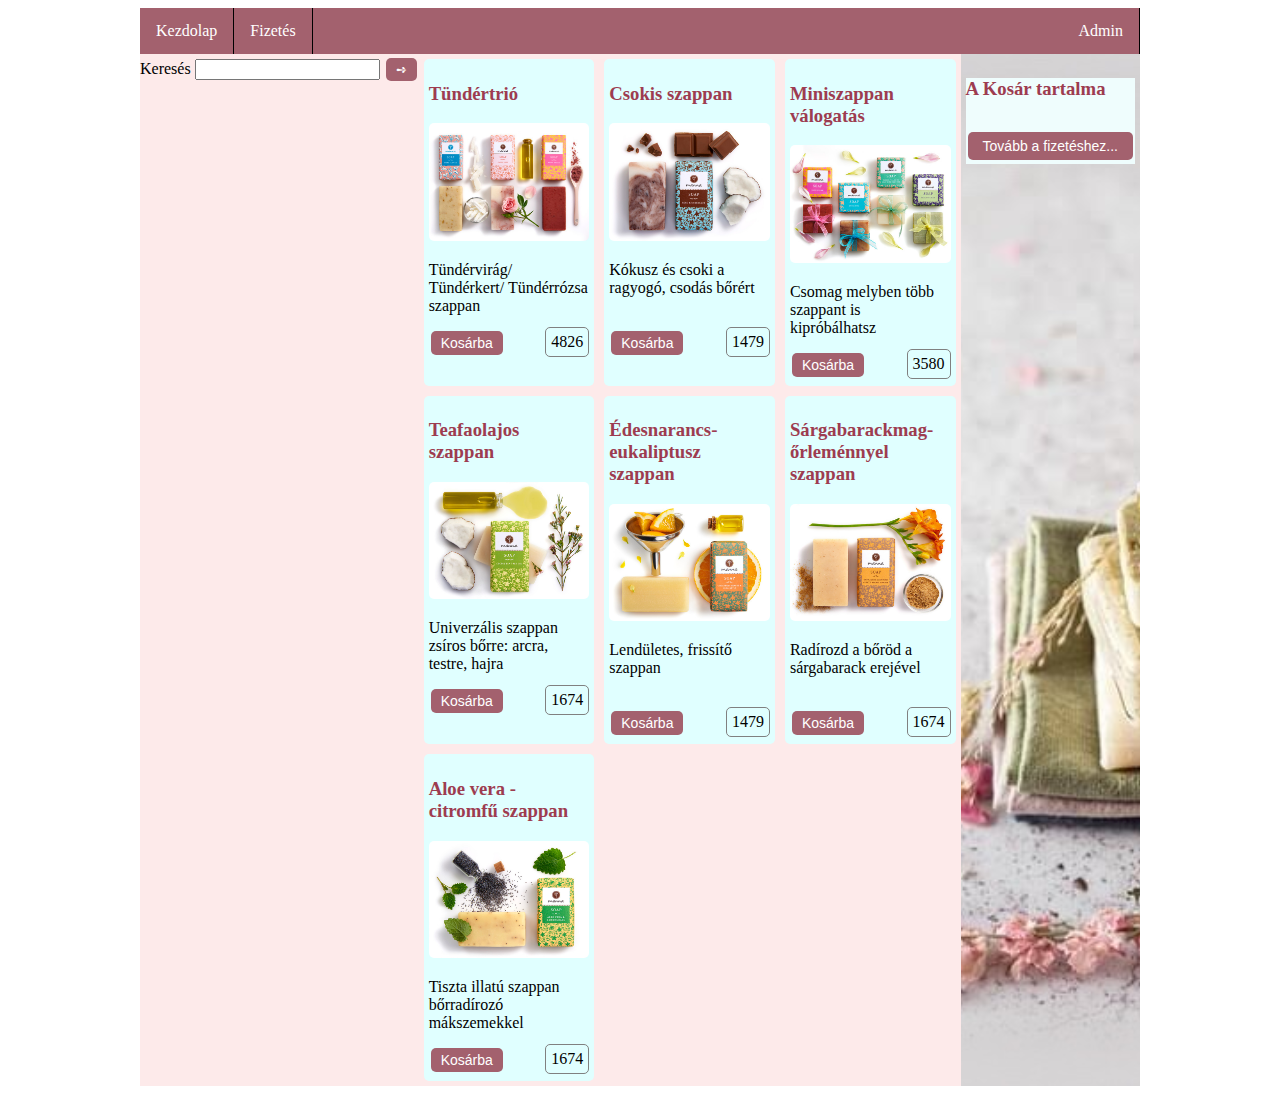
==== html/index.html @ c5711a3c "webaruhaz" ====
<!DOCTYPE html>
<html lang="hu">
  <head>
    <meta charset="UTF-8" />
    <meta http-equiv="X-UA-Compatible" content="IE=edge" />
    <meta name="viewport" content="width=device-width, initial-scale=1.0" />
    <title>KN</title>
    <link rel="stylesheet" href="../css/stilus.css" />
    <script src="https://ajax.googleapis.com/ajax/libs/jquery/3.5.1/jquery.min.js"></script>
    <script src="../js/termek.js"></script>
    <script src="../js/kosar.js"></script>
    <script src="../js/js.js"></script>
  </head>
  <body>
    <main>
      <!-- <header></header> -->
      <nav>
        <ul>
          <li><a href="../html/index.html">Kezdolap</a></li>
          <li><a href="../html/fizetes.html">Fizetés</a></li>
          <li style="float: right"><a href="../html/admin.html">Admin</a></li>
        </ul>
      </nav>
      <div id="tartalom">
        <div class="kereses">
          <form >
            <label>Keresés</label>
            <input type="text" name="szo" id="szo" />
            <button id="ok">➺</button>
          </form>
        </div>
        <article class="t">
          <div class="termek">
            <h3></h3>
            <img src="" alt="" />
            <p></p>
            <span></span>
            <button>Kosárba</button>
          </div>
        </article>
        <!-- <footer>KNA</footer> -->
        <!-- <input type="button" class="gomb" value="Kosárba" /> -->
        <section class="kosar">
          <div id="kosar">
            <h3>A Kosár tartalma</h3>
            <div class="termekek"></div>
            <button id="tovabb">
              <a href="../html/fizetes.html" id="taf">Tovább a fizetéshez...</a>
            </button>
          </div>
        </section>
      </div>
    </main>
  </body>
</html>
---- css/stilus.css ----
@charset "utf-8";

main {
  width: 90%;
  max-width: 1000px;
  margin: auto;
  background: rgb(253, 234, 234);
}

ul {
  list-style-type: none;
  margin: 0;
  padding: 0;
  overflow: hidden;
  background-color: #a3616e;
}

li {
  float: left;
  border-right:1px solid black;
}

li a {
  display: block;
  color: white;
  text-align: center;
  padding: 14px 16px;
  text-decoration: none;
}

li a:hover:not(.active) {
  background-color: rgb(253, 234, 234);
  color: #9d3c50;
  font-weight: bold;
}

#tartalom {
  display: grid;
  grid-template-areas: "ke t ko";
}

.kereses{grid-area: ke;}
.t{grid-area: t;}
.kosar{grid-area: ko;}
#ok{font-size: 10pt;}

article {
  display: grid;
  grid-template-columns: 1fr 1fr 1fr;
}

article div {
  /* width: 80%; */
  padding: 5px;
  /* border: 1px solid gray; */
  border-radius: 5px;
  margin: 5px;
  background: lightcyan;
}

article img {
  width: 100%;
  border-radius: 5px;
}

article p {
  height: 50px;
}

article span {
  float: right;
  border: 1px solid gray;
  border-radius: 5px;
  padding: 5px;
}

section {
  background-position: center;
  background-size: cover;
  background-image: url("../szappan/hatter.jpg");
  padding: 5px;
}

#kosar {
  background-color: rgb(239, 253, 253); /* opacity: 0.5; */
}

.termekek {
  padding: 5px;
}

h3 {
  color: #9d3c50;
}
button {
  background-color: #a3616e;
  border: none;
  color: white;
  padding: 4px 10px;
  text-align: center;
  text-decoration: none;
  display: inline-block;
  font-size: 14px;
  margin: 4px 2px;
  cursor: pointer;
  border-radius: 5px;
}

button:hover {
  background-color: #dfb2af;
  color: black;
}

.kosarTermek {
  display: grid;
  grid-template-areas: "n a x";
}

.neve {
  grid-area: n;
  width: 200px;
}
.ara {
  grid-area: a;
}

.x {
  grid-area: x;
  background-color: rgb(239, 253, 253);
  color: rgb(252, 134, 134);
  width: 20px;
  height: 20px;
  margin-top: 13px;
  border: 1px solid gray;
  border-radius: 10px;
  text-align: center;
  padding: 2px 2px;
}

#taf{
  display: block;
  color: white;
  text-align: center;
  padding: 2px 5px;
  text-decoration: none;
}

table{width: 100%;}
table td {
  /* border: 1px solid #ddd; */
  padding: 6px;
}

table tr:nth-child(even){background-color: lightcyan;}

table tr:hover {background-color: #dfb2af;}

@media only screen and (max-width: 800px) {
  main {
    width: 100%;
  }

  .kosar{width: 250px;}
  #tartalom {
    grid-template-areas: 
    "ke ke"
    "t ko";
  }

  article {
    grid-template-columns: 50% 50%;
  }
  .neve {
    grid-area: n;
    width: 200px;
  }

  article p {
    height: 100px;
  }

  #kosar {
    position: fixed;
    top: 10;
    border-radius: 5px;
  }
  #tovabb {
    position: fixed;
    bottom: 0;
  }
}

@media only screen and (max-width: 590px) {
  .neve {
    width: 150px;
  }
}

@media only screen and (max-width: 430px) {
  /* main{width: 100%;} */
  .kosar{width: 150px;}
  #tartalom {
    grid-template-areas: 
    "ke"
    "t ko";
  }

  article {
    grid-template-columns: 100%;
  }
  .neve {
    width: 100%;
  }

  article p {
    height: 100px;
  }
  section {
    background-position: top;
    background-size: auto;
    padding: 5px;
  }
}
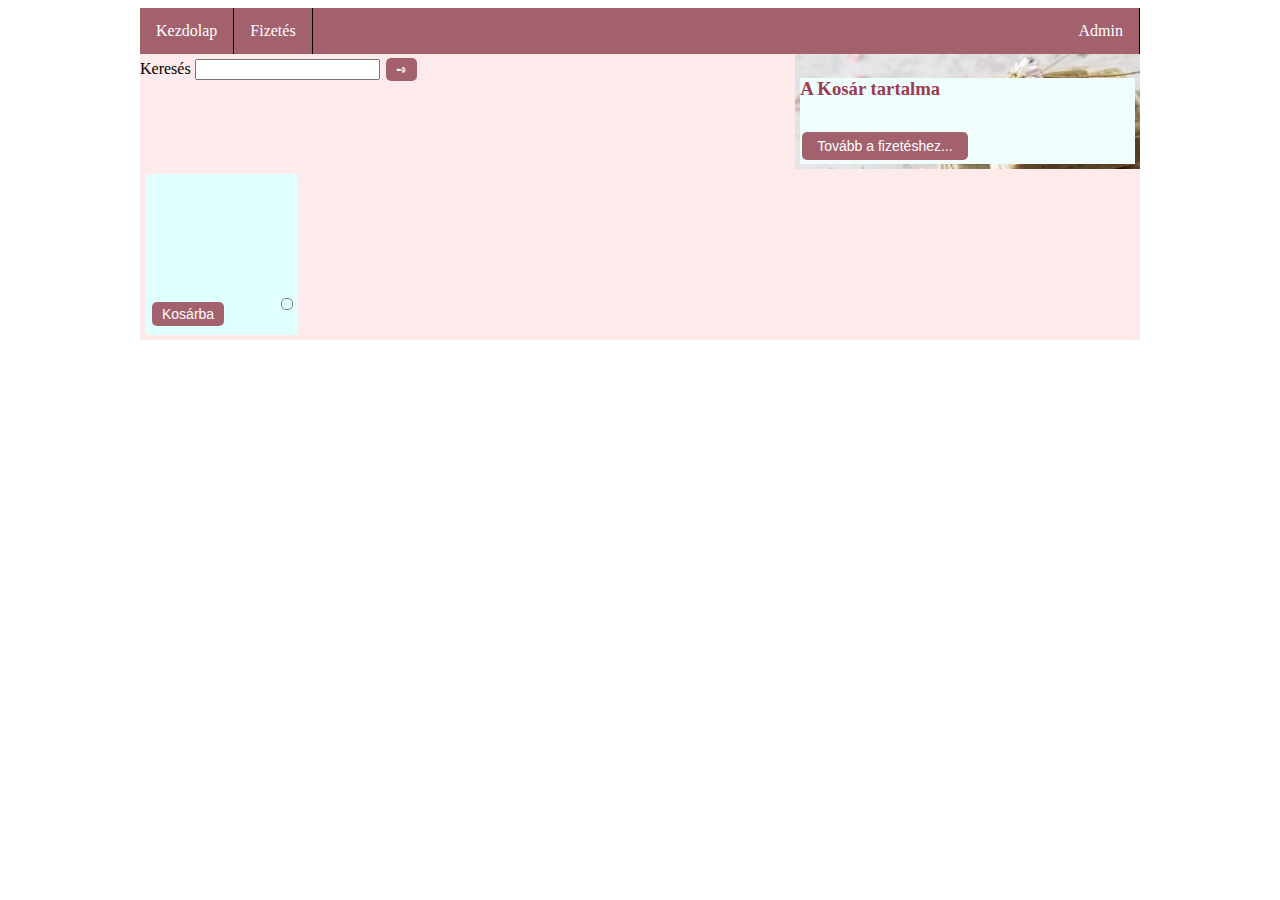
==== commit f7b273c0: "admin torol gomb" ====
--- a/html/index.html
+++ b/html/index.html
@@ -7,6 +7,7 @@
     <title>KN</title>
     <link rel="stylesheet" href="../css/stilus.css" />
     <script src="https://ajax.googleapis.com/ajax/libs/jquery/3.5.1/jquery.min.js"></script>
+    <script src="../js/ajax.js"></script>
     <script src="../js/termek.js"></script>
     <script src="../js/kosar.js"></script>
     <script src="../js/js.js"></script>
@@ -23,13 +24,17 @@
       </nav>
       <div id="tartalom">
         <div class="kereses">
-          <form >
+          <form>
             <label>Keresés</label>
             <input type="text" name="szo" id="szo" />
             <button id="ok">➺</button>
           </form>
         </div>
         <article class="t">
+
+        
+        </article>
+        <article class="sablon">
           <div class="termek">
             <h3></h3>
             <img src="" alt="" />
@@ -38,8 +43,7 @@
             <button>Kosárba</button>
           </div>
         </article>
-        <!-- <footer>KNA</footer> -->
-        <!-- <input type="button" class="gomb" value="Kosárba" /> -->
+        
         <section class="kosar">
           <div id="kosar">
             <h3>A Kosár tartalma</h3>
@@ -50,6 +54,8 @@
           </div>
         </section>
       </div>
+      <!-- <footer>KNA</footer> -->
+      <!-- <input type="button" class="gomb" value="Kosárba" /> -->
     </main>
   </body>
 </html>
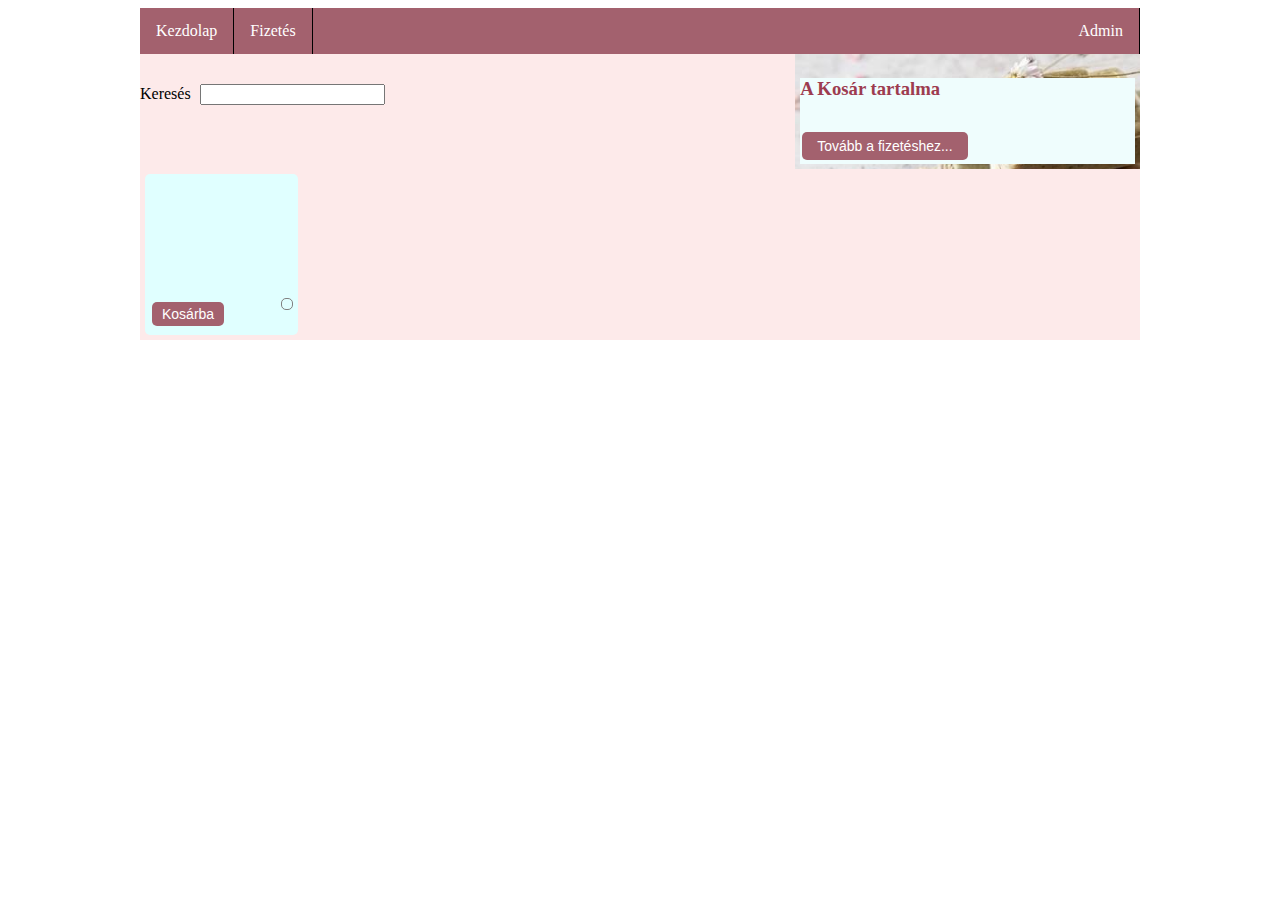
==== commit 30f4e7a4: "kezd: modosit gomb" ====
--- a/html/index.html
+++ b/html/index.html
@@ -27,7 +27,7 @@
           <form>
             <label>Keresés</label>
             <input type="text" name="szo" id="szo" />
-            <button id="ok">➺</button>
+            <!-- <button id="ok">➺</button> -->
           </form>
         </div>
         <article class="t">
--- a/css/stilus.css
+++ b/css/stilus.css
@@ -151,6 +151,50 @@
   padding: 6px;
 }
 
+
+form {
+  padding-top: 30px;
+  max-width: 500px;
+  margin: auto;
+}
+
+label {
+  text-align: right;
+  padding-right: 5px;
+}
+fieldset {
+  border-color: #022449;
+  border-radius: 5px;
+}
+fieldset div {
+  display: grid;
+  grid-template-columns: 100px auto;
+  padding: 5px;
+}
+legend {
+  margin: 0 auto;
+}
+
+#ok{
+  width: 100%;
+  background-color: #a3616e;
+  border: none;
+  color: white;
+  padding: 4px 10px;
+  text-align: center;
+  text-decoration: none;
+  display: inline-block;
+  font-size: 14px;
+  margin: 4px 2px;
+  cursor: pointer;
+  border-radius: 5px;
+}
+
+#ok:hover {
+  background-color: #dfb2af;
+  color: black;
+}
+
 table tr:nth-child(even){background-color: lightcyan;}
 
 table tr:hover {background-color: #dfb2af;}
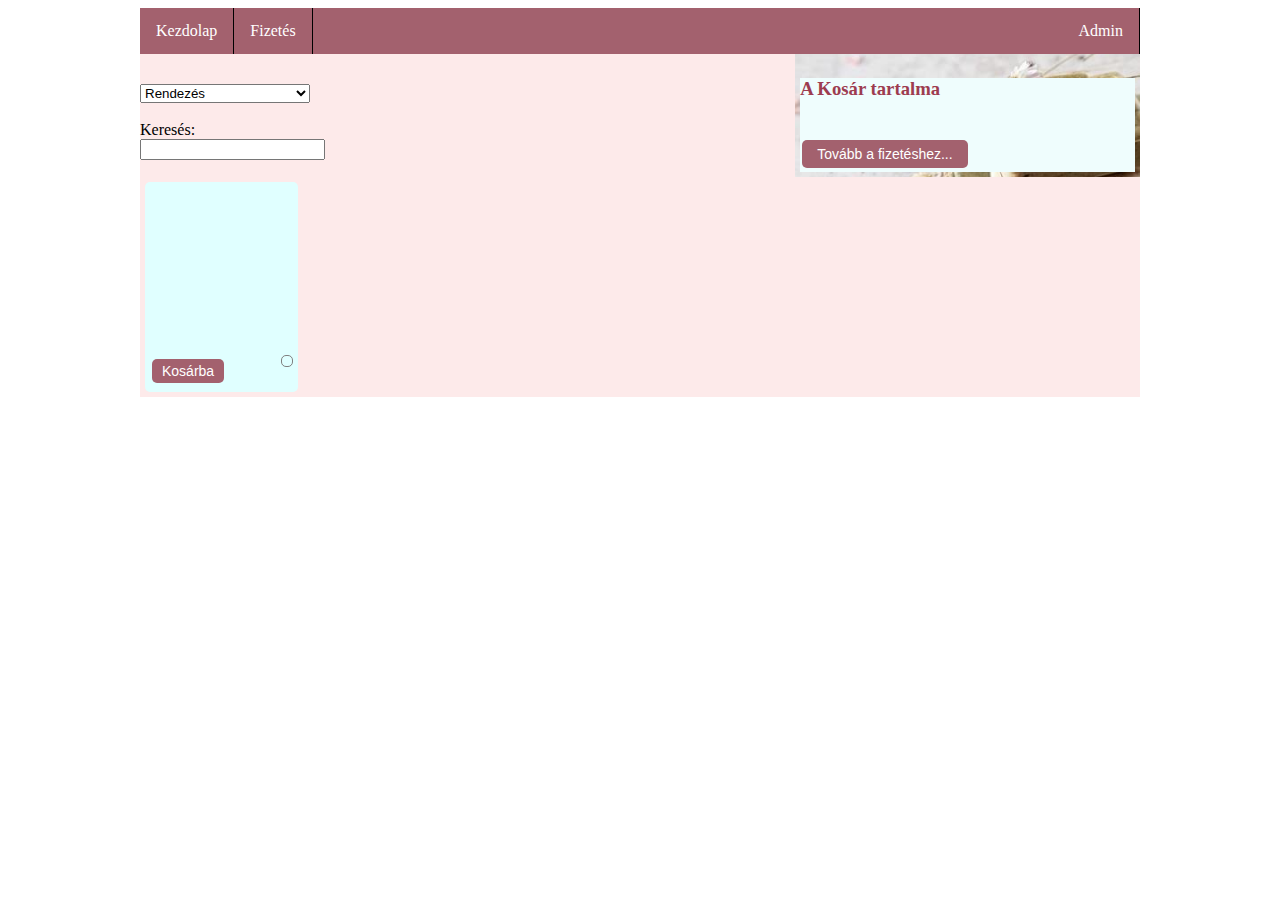
==== commit 7d184f8e: "index.html termekek rendezes" ====
--- a/html/index.html
+++ b/html/index.html
@@ -11,7 +11,7 @@
     <script src="../js/termek.js"></script>
     <script src="../js/kosar.js"></script>
     <script src="../js/js.js"></script>
-  </head>
+</head>
   <body>
     <main>
       <!-- <header></header> -->
@@ -23,9 +23,16 @@
         </ul>
       </nav>
       <div id="tartalom">
-        <div class="kereses">
+        <div class="kereses">     
           <form>
-            <label>Keresés</label>
+            <select name="rendezes" id="rendezes">
+              <option value="rendez">Rendezés</option>
+              <option value="ar1">0Ft-tól 3000-ig</option>
+              <option value="ar2">3000Ft-tól 6000-ig</option>
+              <option value="ar3">6000Ft felett</option>
+            </select>
+            <br><br>
+            <label>Keresés:</label><br>
             <input type="text" name="szo" id="szo" />
             <!-- <button id="ok">➺</button> -->
           </form>
--- a/css/stilus.css
+++ b/css/stilus.css
@@ -1,267 +1,314 @@
 @charset "utf-8";
 
 main {
-  width: 90%;
-  max-width: 1000px;
-  margin: auto;
-  background: rgb(253, 234, 234);
+	width: 90%;
+	max-width: 1000px;
+	margin: auto;
+	background: rgb(253, 234, 234);
 }
 
 ul {
-  list-style-type: none;
-  margin: 0;
-  padding: 0;
-  overflow: hidden;
-  background-color: #a3616e;
+	list-style-type: none;
+	margin: 0;
+	padding: 0;
+	overflow: hidden;
+	background-color: #a3616e;
 }
 
 li {
-  float: left;
-  border-right:1px solid black;
+	float: left;
+	border-right: 1px solid black;
 }
 
 li a {
-  display: block;
-  color: white;
-  text-align: center;
-  padding: 14px 16px;
-  text-decoration: none;
+	display: block;
+	color: white;
+	text-align: center;
+	padding: 14px 16px;
+	text-decoration: none;
 }
 
 li a:hover:not(.active) {
-  background-color: rgb(253, 234, 234);
-  color: #9d3c50;
-  font-weight: bold;
+	background-color: rgb(253, 234, 234);
+	color: #9d3c50;
+	font-weight: bold;
 }
 
 #tartalom {
-  display: grid;
-  grid-template-areas: "ke t ko";
-}
-
-.kereses{grid-area: ke;}
-.t{grid-area: t;}
-.kosar{grid-area: ko;}
-#ok{font-size: 10pt;}
+	display: grid;
+	grid-template-areas: "ke t ko";
+}
+
+.kereses {
+	grid-area: ke;
+}
+.t {
+	grid-area: t;
+}
+.kosar {
+	grid-area: ko;
+}
+#ok {
+	font-size: 10pt;
+}
+
+#rendezes {
+	width: 170px;
+}
 
 article {
-  display: grid;
-  grid-template-columns: 1fr 1fr 1fr;
+	display: grid;
+	grid-template-columns: 1fr 1fr 1fr;
 }
 
 article div {
-  /* width: 80%; */
-  padding: 5px;
-  /* border: 1px solid gray; */
-  border-radius: 5px;
-  margin: 5px;
-  background: lightcyan;
+	/* width: 80%; */
+	padding: 5px;
+	/* border: 1px solid gray; */
+	border-radius: 5px;
+	margin: 5px;
+	background: lightcyan;
 }
 
 article img {
-  width: 100%;
-  border-radius: 5px;
+	width: 100%;
+	border-radius: 5px;
 }
 
 article p {
-  height: 50px;
+	height: 50px;
 }
 
 article span {
-  float: right;
-  border: 1px solid gray;
-  border-radius: 5px;
-  padding: 5px;
+	float: right;
+	border: 1px solid gray;
+	border-radius: 5px;
+	padding: 5px;
 }
 
 section {
-  background-position: center;
-  background-size: cover;
-  background-image: url("../szappan/hatter.jpg");
-  padding: 5px;
+	background-position: center;
+	background-size: cover;
+	background-image: url("../szappan/hatter.jpg");
+	padding: 5px;
 }
 
 #kosar {
-  background-color: rgb(239, 253, 253); /* opacity: 0.5; */
+	background-color: rgb(239, 253, 253); /* opacity: 0.5; */
 }
 
 .termekek {
-  padding: 5px;
+	padding: 5px;
 }
 
 h3 {
-  color: #9d3c50;
+	color: #9d3c50;
+  height: 30px;
 }
 button {
-  background-color: #a3616e;
-  border: none;
-  color: white;
-  padding: 4px 10px;
-  text-align: center;
-  text-decoration: none;
-  display: inline-block;
-  font-size: 14px;
-  margin: 4px 2px;
-  cursor: pointer;
-  border-radius: 5px;
+	background-color: #a3616e;
+	border: none;
+	color: white;
+	padding: 4px 10px;
+	text-align: center;
+	text-decoration: none;
+	display: inline-block;
+	font-size: 14px;
+	margin: 4px 2px;
+	cursor: pointer;
+	border-radius: 5px;
 }
 
 button:hover {
-  background-color: #dfb2af;
-  color: black;
+	background-color: #dfb2af;
+	color: black;
 }
 
 .kosarTermek {
-  display: grid;
-  grid-template-areas: "n a x";
+	display: grid;
+	grid-template-areas: "n a x";
 }
 
 .neve {
-  grid-area: n;
-  width: 200px;
+	grid-area: n;
+	width: 200px;
 }
 .ara {
-  grid-area: a;
+	grid-area: a;
 }
 
 .x {
-  grid-area: x;
-  background-color: rgb(239, 253, 253);
-  color: rgb(252, 134, 134);
-  width: 20px;
-  height: 20px;
-  margin-top: 13px;
-  border: 1px solid gray;
-  border-radius: 10px;
-  text-align: center;
-  padding: 2px 2px;
-}
-
-#taf{
-  display: block;
-  color: white;
-  text-align: center;
-  padding: 2px 5px;
-  text-decoration: none;
-}
-
-table{width: 100%;}
+	grid-area: x;
+	background-color: rgb(239, 253, 253);
+	color: rgb(252, 134, 134);
+	width: 20px;
+	height: 20px;
+	margin-top: 13px;
+	border: 1px solid gray;
+	border-radius: 10px;
+	text-align: center;
+	padding: 2px 2px;
+}
+
+#taf {
+	display: block;
+	color: white;
+	text-align: center;
+	padding: 2px 5px;
+	text-decoration: none;
+}
+
+table {
+	width: 100%;
+}
 table td {
-  /* border: 1px solid #ddd; */
-  padding: 6px;
-}
-
+	/* border: 1px solid #ddd; */
+	padding: 6px;
+}
 
 form {
-  padding-top: 30px;
-  max-width: 500px;
-  margin: auto;
+	padding-top: 30px;
+	max-width: 500px;
+	margin: auto;
 }
 
 label {
-  text-align: right;
-  padding-right: 5px;
+	text-align: right;
+	padding-right: 5px;
 }
 fieldset {
-  border-color: #022449;
-  border-radius: 5px;
+	border-color: #022449;
+	border-radius: 5px;
 }
 fieldset div {
-  display: grid;
-  grid-template-columns: 100px auto;
-  padding: 5px;
+	display: grid;
+	grid-template-columns: 100px auto;
+	padding: 5px;
 }
 legend {
-  margin: 0 auto;
-}
-
-#ok{
-  width: 100%;
-  background-color: #a3616e;
-  border: none;
-  color: white;
-  padding: 4px 10px;
-  text-align: center;
-  text-decoration: none;
-  display: inline-block;
-  font-size: 14px;
-  margin: 4px 2px;
-  cursor: pointer;
-  border-radius: 5px;
+	margin: 0 auto;
+}
+
+#ok {
+	width: 100%;
+	background-color: #a3616e;
+	border: none;
+	color: white;
+	padding: 4px 10px;
+	text-align: center;
+	text-decoration: none;
+	display: inline-block;
+	font-size: 14px;
+	margin: 4px 2px;
+	cursor: pointer;
+	border-radius: 5px;
 }
 
 #ok:hover {
-  background-color: #dfb2af;
-  color: black;
-}
-
-table tr:nth-child(even){background-color: lightcyan;}
-
-table tr:hover {background-color: #dfb2af;}
+	background-color: #dfb2af;
+	color: black;
+}
+
+table tr:nth-child(even) {
+	background-color: lightcyan;
+}
+
+table tr:hover {
+	background-color: #dfb2af;
+}
+
+@media only screen and (max-width: 900px) {
+  main {
+		width: 100%;
+	}
+  #tartalom {
+		grid-template-areas: "ke ke" "t ko";
+	}
+  .kereses {
+		width: 30%;
+		margin: auto;
+		padding-bottom: 20px;
+	}
+}
 
 @media only screen and (max-width: 800px) {
-  main {
-    width: 100%;
-  }
-
-  .kosar{width: 250px;}
-  #tartalom {
-    grid-template-areas: 
-    "ke ke"
-    "t ko";
-  }
-
-  article {
-    grid-template-columns: 50% 50%;
-  }
-  .neve {
-    grid-area: n;
-    width: 200px;
-  }
-
-  article p {
-    height: 100px;
-  }
-
-  #kosar {
-    position: fixed;
-    top: 10;
-    border-radius: 5px;
-  }
-  #tovabb {
-    position: fixed;
-    bottom: 0;
-  }
+	main {
+		width: 100%;
+	}
+
+	.kosar {
+		width: 250px;
+	}
+	#tartalom {
+		grid-template-areas: "ke ke" "t ko";
+	}
+
+	.kereses {
+		width: 25%;
+		margin: auto;
+		padding-bottom: 20px;
+	}
+
+	article {
+		grid-template-columns: 50% 50%;
+	}
+	.neve {
+		grid-area: n;
+		width: 200px;
+	}
+
+	article p {
+		height: 100px;
+	}
+
+	#kosar {
+		position: fixed;
+		top: 10;
+		border-radius: 5px;
+	}
+	#tovabb {
+		position: fixed;
+		bottom: 0;
+	}
 }
 
 @media only screen and (max-width: 590px) {
-  .neve {
-    width: 150px;
-  }
+	.neve {
+		width: 150px;
+	}
 }
 
 @media only screen and (max-width: 430px) {
-  /* main{width: 100%;} */
-  .kosar{width: 150px;}
-  #tartalom {
-    grid-template-areas: 
-    "ke"
-    "t ko";
-  }
-
-  article {
-    grid-template-columns: 100%;
-  }
-  .neve {
-    width: 100%;
-  }
-
-  article p {
-    height: 100px;
-  }
-  section {
-    background-position: top;
-    background-size: auto;
-    padding: 5px;
-  }
-}
+	/* main{width: 100%;} */
+	.kosar {
+		width: 150px;
+	}
+	#tartalom {
+		grid-template-areas: "ke" "t ko";
+	}
+
+	#rendezes {
+		width: 170px;
+	}
+	.kereses {
+		width: 50%;
+		margin: auto;
+		padding-bottom: 20px;
+	}
+
+	article {
+		grid-template-columns: 100%;
+	}
+	.neve {
+		width: 100%;
+	}
+
+	article p {
+		height: 100px;
+	}
+	section {
+		background-position: top;
+		background-size: auto;
+		padding: 5px;
+	}
+}
